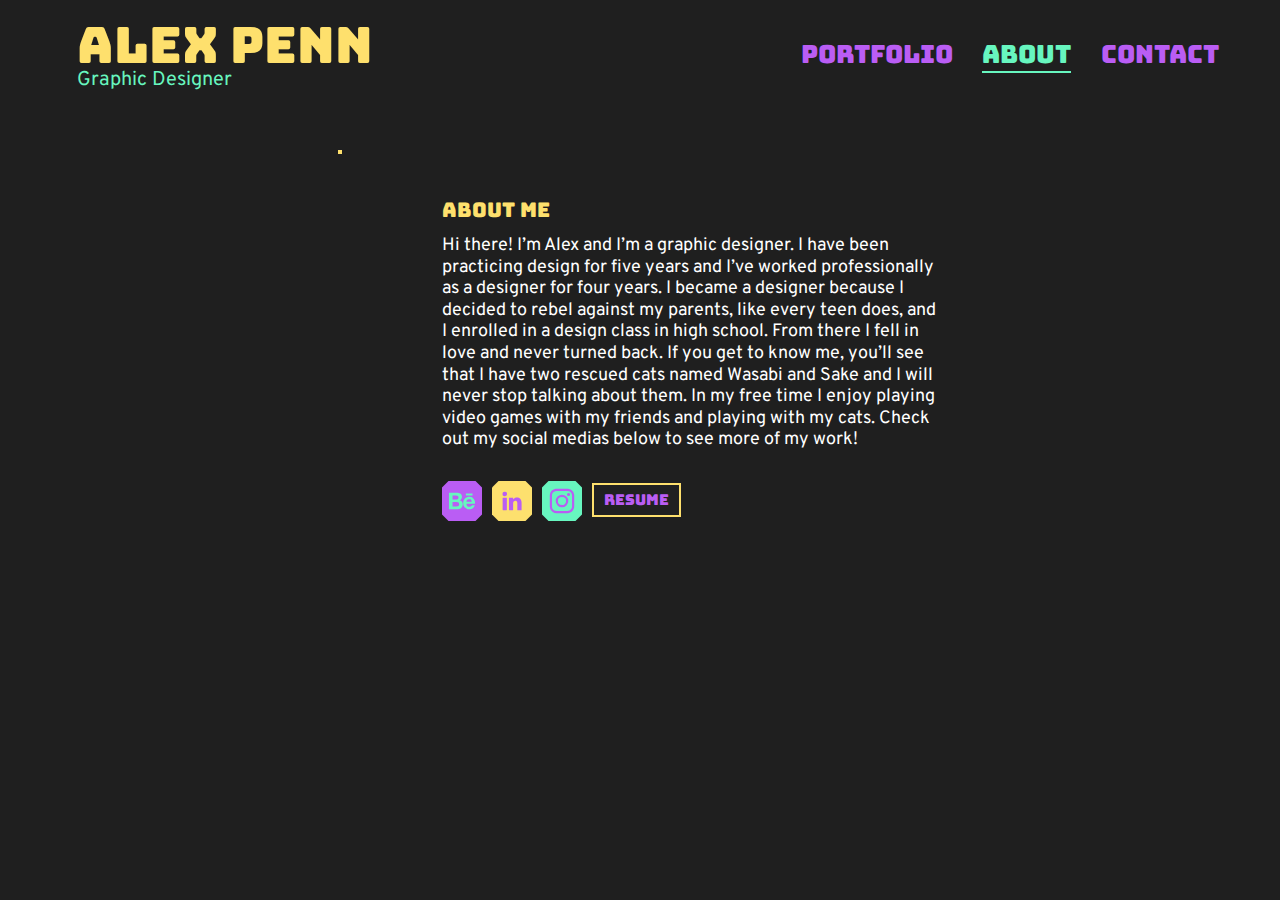
==== about.html @ f82e5ff7 "Update about.html" ====
<!DOCTYPE html>
<html lang="en">
<head>
    <meta charset="UTF-8">
    <meta name="viewport" content="width=device-width, initial-scale=1.0">
    <link rel="stylesheet" href="/scss/style.css">
    <link rel="stylesheet" href="/scss/main.css">
    <link rel="stylesheet" href="/scss/about.css">
    <link rel="icon" href="/assets/favicon.svg">


    <link href="/fonts/gomarice_no_continue.ttf" rel="stylesheet">
    <link href="https://fonts.googleapis.com/css?family=Overpass:300,400&display=swap" rel="stylesheet">
    <link href="https://fonts.googleapis.com/css?family=Bungee&display=swap" rel="stylesheet">

    <title>Alex Penn</title>
</head>
<body>
   
      
        <!-- <div class="circles"><img src="/assets/circles-2.svg" alt=""></div> -->
    <!-- <div class="side-circles"><img src="/assets/side-circles.svg" alt=""></div> -->

    
        <main>
            
            <div class="header">
                <div class="nav">
                    <div class="name">
                        <a class="home" href="index.html">
                            <h1>Alex Penn</h1>
                            <h3>Graphic Designer</h3>
                        </a>
                     
                    </div>
    
                        <div class="nav-buttons">
                            <a class="portfolio-button" href="index.html">Portfolio</a>
    
                            <a class="about-button active-page" href="about.html">About</a>
                   
                            <a class="contact-button" href="contact.html">Contact</a>
                        </div>
            </div>
            </div>

            <section class="about">
                <div class="my-face">
                <img src="/assets/My-Headshot.jpg" alt="">

                </div>
                <div class="about-container">
                    
                    <div class="text">
                        <h2>About Me</h2>
                        <p>Hi there! I’m Alex and I’m a graphic designer. I have been practicing design for five years and I’ve worked professionally as a designer for four years. I became a designer because I decided to rebel against my parents, like every teen does, and I enrolled in a design class in high school. From there I fell in love and never turned back. If you get to know me, you’ll see that I have two rescued cats named Wasabi and Sake and I will never stop talking about them. In my free time I enjoy playing video games with my friends and playing with my cats. Check out my social medias below to see more of my work!</p>
                    </div>

                    <div class="socials">
                        <a href="https://www.behance.net/alexrpenn" target="blank"><img src="/assets/SVG/behance.svg" alt=""></a>
                        <a href="https://www.linkedin.com/in/alexandra-penn-aa04b8159/" target="blank"><img src="/assets/SVG/linkedin.svg" alt=""></a>
                        <a href="https://www.instagram.com/alex_penn_does_art/" target="blank"><img src="/assets/SVG/insta.svg" alt=""></a>
                        
                            <a href="/portfolio/spring2020-resume.pdf" download>
                            <input class="resume" type="button" value="Resume">
                             </a>
                      </div>
                        
                    </div>
                </div>
            </section>
    
</body>
</html>
---- scss/style.css ----
/* http://meyerweb.com/eric/tools/css/reset/ 
   v2.0 | 20110126
   License: none (public domain)
*/
html, body, div, span, applet, object, iframe,
h1, h2, h3, h4, h5, h6, p, blockquote, pre,
a, abbr, acronym, address, big, cite, code,
del, dfn, em, img, ins, kbd, q, s, samp,
small, strike, strong, sub, sup, tt, var,
b, u, i, center,
dl, dt, dd, ol, ul, li,
fieldset, form, label, legend,
table, caption, tbody, tfoot, thead, tr, th, td,
article, aside, canvas, details, embed,
figure, figcaption, footer, header, hgroup,
menu, nav, output, ruby, section, summary,
time, mark, audio, video {
  margin: 0;
  padding: 0;
  border: 0;
  font-size: 100%;
  font: inherit;
  vertical-align: baseline;
}

/* HTML5 display-role reset for older browsers */
article, aside, details, figcaption, figure,
footer, header, hgroup, menu, nav, section {
  display: block;
}

body {
  line-height: 1;
}

ol, ul {
  list-style: none;
}

blockquote, q {
  quotes: none;
}

blockquote:before, blockquote:after,
q:before, q:after {
  content: '';
  content: none;
}

body {
  font-family: 'Courier New', Courier, monospace;
}

.about {
  width: 80vw;
  margin: 0 auto;
  margin-top: 150px;
  display: -webkit-box;
  display: -ms-flexbox;
  display: flex;
  -webkit-box-pack: center;
      -ms-flex-pack: center;
          justify-content: center;
}

@media (max-width: 885px) {
  .about {
    margin-top: 190px;
  }
}

@media (max-width: 600px) {
  .about {
    -webkit-box-orient: vertical;
    -webkit-box-direction: normal;
        -ms-flex-direction: column;
            flex-direction: column;
  }
}

.about .about-container {
  display: -webkit-box;
  display: -ms-flexbox;
  display: flex;
  -webkit-box-orient: vertical;
  -webkit-box-direction: normal;
      -ms-flex-direction: column;
          flex-direction: column;
  margin-left: 100px;
  margin-top: 50px;
  height: auto;
}

@media (max-width: 877px) {
  .about .about-container {
    margin-top: 0px;
    margin-left: 50px;
  }
}

@media (max-width: 600px) {
  .about .about-container {
    margin-top: 20px;
    margin-left: 0px;
  }
}

.about .about-container .text h2 {
  color: #FEE06D;
  font-family: "Bungee";
  padding-bottom: 15px;
  font-size: 20px;
}

.about .about-container .text p {
  color: white;
  font-family: "Overpass";
  width: 500px;
  line-height: 1.2em;
  font-size: 18px;
}

@media (max-width: 1000px) {
  .about .about-container .text p {
    font-size: 15px;
    width: 70%;
  }
}

@media (max-width: 770px) {
  .about .about-container .text p {
    width: 100%;
  }
}

.about img {
  display: block;
  width: auto;
  max-height: 500px;
  border: 2px solid #FEE06D;
}

@media (max-width: 600px) {
  .about img {
    height: 500px;
  }
}

@media (max-width: 350px) {
  .about img {
    height: 450px;
  }
}

.about .socials {
  padding-top: 20px;
  display: -webkit-box;
  display: -ms-flexbox;
  display: flex;
  -webkit-transition: .5s;
  transition: .5s;
}

.about .socials img {
  border: none;
  width: 40px;
  height: 40px;
  padding: 10px 10px 0px 0px;
  -webkit-transition: .5s;
  transition: .5s;
}

.about .socials img:hover {
  -webkit-transform: scale(1.2);
          transform: scale(1.2);
}

.about .resume {
  background-color: #212121;
  border: 2px solid #FEE06D;
  padding: 5px 10px;
  color: #BA5DF4;
  font-size: 15px;
  font-family: "Bungee";
  -webkit-transition: .5s;
  transition: .5s;
  margin-top: 12px;
}

.about .resume:hover {
  background-color: #fee06d;
}

.contact {
  width: 80vw;
  margin: 0 auto;
  margin-top: 150px;
  display: -webkit-box;
  display: -ms-flexbox;
  display: flex;
  -webkit-box-pack: center;
      -ms-flex-pack: center;
          justify-content: center;
}

@media (max-width: 885px) {
  .contact {
    margin-top: 190px;
    margin-bottom: 50px;
  }
}

.contact .contact-container h1 {
  color: #FEE06D;
  font-family: "Bungee";
  font-size: 20px;
}

.contact .contact-container form {
  display: -webkit-box;
  display: -ms-flexbox;
  display: flex;
  -webkit-box-orient: vertical;
  -webkit-box-direction: normal;
      -ms-flex-direction: column;
          flex-direction: column;
  width: 500px;
}

@media (max-width: 600px) {
  .contact .contact-container form {
    width: 80vw;
  }
}

.contact .contact-container form label {
  color: #67F6BF;
  font-family: "Bungee";
  padding-bottom: 7px;
  padding-top: 25px;
  font-size: 15px;
}

.contact .contact-container form input.plain, .contact .contact-container form textarea.plain {
  font-family: "Overpass";
  font-size: 15px;
  background-color: #212121;
  border: 2px solid #FEE06D;
  padding: 5px 10px;
  color: white;
}

.contact .contact-container form input.submit {
  background-color: #212121;
  border: 2px solid #FEE06D;
  padding: 5px 10px;
  color: #BA5DF4;
  font-size: 15px;
  font-family: "Bungee";
  -webkit-transition: .5s;
  transition: .5s;
}

.contact .contact-container form input.submit:hover {
  background-color: #fee06d;
}

.contact .contact-container form .submit-div {
  display: -webkit-box;
  display: -ms-flexbox;
  display: flex;
  -webkit-box-pack: end;
      -ms-flex-pack: end;
          justify-content: flex-end;
  margin-top: 25px;
}

body {
  background-color: #1F1F1F;
  height: 100vh;
  width: 100vw;
  position: relative;
}

body main {
  display: -webkit-box;
  display: -ms-flexbox;
  display: flex;
  -webkit-box-orient: vertical;
  -webkit-box-direction: normal;
      -ms-flex-direction: column;
          flex-direction: column;
}

body main .header {
  position: fixed;
  z-index: 1;
  padding-right: 6%;
  padding-left: 6%;
  background-color: #1F1F1F;
  width: 90vw;
  padding-bottom: 20px;
  padding-top: 20px;
}

@media (max-width: 700px) {
  body main .header {
    padding-right: 0px;
    padding-left: 0px;
  }
}

body main .header .nav {
  display: -webkit-box;
  display: -ms-flexbox;
  display: flex;
  -webkit-box-orient: horizontal;
  -webkit-box-direction: normal;
      -ms-flex-direction: row;
          flex-direction: row;
  -webkit-box-align: baseline;
      -ms-flex-align: baseline;
          align-items: baseline;
  -webkit-box-pack: justify;
      -ms-flex-pack: justify;
          justify-content: space-between;
}

@media (max-width: 700px) {
  body main .header .nav {
    -webkit-box-align: start;
        -ms-flex-align: start;
            align-items: flex-start;
  }
}

body main .header .nav .home {
  text-decoration: none;
}

body main .header .nav .name {
  display: -webkit-box;
  display: -ms-flexbox;
  display: flex;
  -webkit-box-orient: horizontal;
  -webkit-box-direction: normal;
      -ms-flex-direction: row;
          flex-direction: row;
  -webkit-box-align: baseline;
      -ms-flex-align: baseline;
          align-items: baseline;
}

@media (max-width: 1050px) {
  body main .header .nav .name {
    -webkit-box-orient: vertical;
    -webkit-box-direction: normal;
        -ms-flex-direction: column;
            flex-direction: column;
  }
}

body main .header .nav .name h1 {
  color: #FEE06D;
  font-size: 50px;
  font-family: "Bungee";
  padding-right: 15px;
}

@media (max-width: 880px) {
  body main .header .nav .name h1 {
    font-size: 55px;
  }
}

@media (max-width: 700px) {
  body main .header .nav .name h1 {
    font-size: 33px;
  }
}

body main .header .nav .name h3 {
  color: #67F6BF;
  font-family: "Overpass";
  font-size: 20px;
}

@media (max-width: 700px) {
  body main .header .nav .name h3 {
    font-size: 12px;
  }
}

body main .header .nav .nav-buttons {
  -webkit-box-flex: 0;
      -ms-flex: none;
          flex: none;
}

@media (max-width: 700px) {
  body main .header .nav .nav-buttons {
    display: -webkit-box;
    display: -ms-flexbox;
    display: flex;
    -webkit-box-orient: vertical;
    -webkit-box-direction: normal;
        -ms-flex-direction: column;
            flex-direction: column;
    -webkit-box-align: end;
        -ms-flex-align: end;
            align-items: flex-end;
  }
}

body main .header .nav .nav-buttons .active-page {
  color: #67F6BF;
  border-bottom: 2px solid #67F6BF;
}

body main .header .nav .nav-buttons a {
  font-family: "Bungee";
  text-decoration: none;
  color: #BA5DF4;
  font-size: 25px;
  margin: 0px 10px;
  -webkit-transition: .5s;
  transition: .5s;
}

body main .header .nav .nav-buttons a:hover, body main .header .nav .nav-buttons a:active {
  color: #67F6BF;
  border-bottom: 2px solid #67F6BF;
}

@media (max-width: 700px) {
  body main .header .nav .nav-buttons a {
    margin-bottom: 5px;
  }
}

body main .portfolio-content {
  margin: 0 auto;
  margin-top: 150px;
  padding: 20px;
  display: -webkit-box;
  display: -ms-flexbox;
  display: flex;
}

@media (max-width: 865px) {
  body main .portfolio-content {
    margin: 0 auto;
    margin-top: 190px;
  }
}

body main .portfolio-content .sectionHeaders {
  color: #BA5DF4;
  padding-left: 10px;
  font-family: 'Overpass';
  font-size: 15px;
  margin-top: 20px;
}

body main .portfolio-content ul .webProjects {
  display: -webkit-box;
  display: -ms-flexbox;
  display: flex;
  -webkit-box-orient: vertical;
  -webkit-box-direction: normal;
      -ms-flex-direction: column;
          flex-direction: column;
}

body main .portfolio-content ul .webProjects .webWork {
  display: -webkit-box;
  display: -ms-flexbox;
  display: flex;
  -webkit-box-orient: horizontal;
  -webkit-box-direction: normal;
      -ms-flex-direction: row;
          flex-direction: row;
}

body main .portfolio-content ul .identityProjects {
  display: -webkit-box;
  display: -ms-flexbox;
  display: flex;
}

body main .portfolio-content ul .miscProjects {
  display: -webkit-box;
  display: -ms-flexbox;
  display: flex;
}

body main .portfolio-content ul li {
  margin: 10px 10px 20px 10px;
  margin-bottom: 20px;
  -webkit-transition: .5s;
  transition: .5s;
  position: relative;
  cursor: pointer;
  overflow: hidden;
}

body main .portfolio-content ul li img {
  width: 400px;
  height: 400px;
  -webkit-transition: .5s;
  transition: .5s;
  position: relative;
  border: 2px solid #FEE06D;
}

@media (max-width: 1600px) {
  body main .portfolio-content ul li img {
    width: 250px;
    height: 250px;
  }
}

body main .portfolio-content ul li::before {
  position: absolute;
  content: "";
  top: 0;
  bottom: 0;
  left: 0;
  right: 0;
  height: 100%;
  width: 300px;
  opacity: 0;
  -webkit-transition: .5s ease;
  transition: .5s ease;
  background-color: black;
  z-index: 10;
  pointer-events: none;
}

body main .portfolio-content ul li:hover {
  -webkit-transform: scale(1.03);
          transform: scale(1.03);
}

body main .portfolio-content ul li:hover::before {
  opacity: .3;
}

body main .portfolio-content ul li:hover span {
  opacity: 1;
  -webkit-transform: none;
          transform: none;
}

body main .portfolio-content ul li a {
  display: block;
}

body main .portfolio-content ul li span {
  display: block;
  position: absolute;
  bottom: 5%;
  right: 5%;
  color: white;
  text-shadow: 1px 1px 2px grey;
  z-index: 100;
  font-size: 17px;
  opacity: 0;
  -webkit-transition: .5s;
  transition: .5s;
  -webkit-transform: translateX(50%);
          transform: translateX(50%);
  font-family: "Overpass";
}

.plainFont, .detailedFont {
  display: -webkit-box;
  display: -ms-flexbox;
  display: flex;
  -webkit-box-orient: horizontal;
  -webkit-box-direction: normal;
      -ms-flex-direction: row;
          flex-direction: row;
  width: 47.2%;
}

@media (max-width: 600px) {
  .plainFont, .detailedFont {
    -webkit-box-orient: vertical;
    -webkit-box-direction: normal;
        -ms-flex-direction: column;
            flex-direction: column;
    width: 100%;
  }
}

.plainFont img, .detailedFont img {
  margin-right: 10% !important;
  margin-bottom: 10% !important;
}

.inactive {
  opacity: 0%;
}

.vertical-imgs {
  -webkit-columns: 2;
          columns: 2;
}

.vertical-imgs img {
  width: 90%;
}
/*# sourceMappingURL=style.css.map */
---- scss/main.css ----
body {
  background-color: #1F1F1F;
  height: 100vh;
  width: 100vw;
  position: relative;
}

body main {
  display: -webkit-box;
  display: -ms-flexbox;
  display: flex;
  -webkit-box-orient: vertical;
  -webkit-box-direction: normal;
      -ms-flex-direction: column;
          flex-direction: column;
}

body main .header {
  position: fixed;
  z-index: 1;
  padding-right: 6%;
  padding-left: 6%;
  background-color: #1F1F1F;
  width: 90vw;
  padding-bottom: 20px;
  padding-top: 20px;
}

@media (max-width: 700px) {
  body main .header {
    margin: 0 auto;
  }
}

body main .header .nav {
  display: -webkit-box;
  display: -ms-flexbox;
  display: flex;
  -webkit-box-orient: horizontal;
  -webkit-box-direction: normal;
      -ms-flex-direction: row;
          flex-direction: row;
  -webkit-box-align: baseline;
      -ms-flex-align: baseline;
          align-items: baseline;
  -webkit-box-pack: justify;
      -ms-flex-pack: justify;
          justify-content: space-between;
}

@media (max-width: 700px) {
  body main .header .nav {
    -webkit-box-align: start;
        -ms-flex-align: start;
            align-items: flex-start;
    -webkit-box-pack: space-evenly;
        -ms-flex-pack: space-evenly;
            justify-content: space-evenly;
  }
}

body main .header .nav .home {
  text-decoration: none;
}

body main .header .nav .name {
  display: -webkit-box;
  display: -ms-flexbox;
  display: flex;
  -webkit-box-orient: horizontal;
  -webkit-box-direction: normal;
      -ms-flex-direction: row;
          flex-direction: row;
  -webkit-box-align: baseline;
      -ms-flex-align: baseline;
          align-items: baseline;
}

@media (max-width: 1050px) {
  body main .header .nav .name {
    -webkit-box-orient: vertical;
    -webkit-box-direction: normal;
        -ms-flex-direction: column;
            flex-direction: column;
  }
}

body main .header .nav .name h1 {
  color: #FEE06D;
  font-size: 50px;
  font-family: "Bungee";
  padding-right: 15px;
}

@media (max-width: 880px) {
  body main .header .nav .name h1 {
    font-size: 40px;
  }
}

@media (max-width: 700px) {
  body main .header .nav .name h1 {
    font-size: 33px;
    padding-right: 0px;
    width: 10%;
  }
}

body main .header .nav .name h3 {
  color: #67F6BF;
  font-family: "Overpass";
  font-size: 20px;
}

@media (max-width: 700px) {
  body main .header .nav .name h3 {
    font-size: 12px;
  }
}

body main .header .nav .nav-buttons {
  -webkit-box-flex: 0;
      -ms-flex: none;
          flex: none;
}

@media (max-width: 700px) {
  body main .header .nav .nav-buttons {
    display: -webkit-box;
    display: -ms-flexbox;
    display: flex;
    -webkit-box-orient: vertical;
    -webkit-box-direction: normal;
        -ms-flex-direction: column;
            flex-direction: column;
    -webkit-box-align: end;
        -ms-flex-align: end;
            align-items: flex-end;
  }
}

body main .header .nav .nav-buttons .active-page {
  color: #67F6BF;
  border-bottom: 2px solid #67F6BF;
}

body main .header .nav .nav-buttons a {
  font-family: "Bungee";
  text-decoration: none;
  color: #BA5DF4;
  font-size: 25px;
  margin: 0px 10px;
  -webkit-transition: .5s;
  transition: .5s;
}

body main .header .nav .nav-buttons a:hover, body main .header .nav .nav-buttons a:active {
  color: #67F6BF;
  border-bottom: 2px solid #67F6BF;
}

@media (max-width: 700px) {
  body main .header .nav .nav-buttons a {
    margin-bottom: 5px;
    font-size: 20px;
  }
}

body main .portfolio-content {
  margin: 0 auto;
  margin-top: 150px;
  padding: 20px;
  display: -webkit-box;
  display: -ms-flexbox;
  display: flex;
}

@media (max-width: 865px) {
  body main .portfolio-content {
    margin: 0 auto;
    margin-top: 190px;
  }
}

body main .portfolio-content .sectionHeaders {
  color: #BA5DF4;
  padding-left: 10px;
  font-family: 'Overpass';
  font-size: 15px;
  margin-top: 20px;
}

body main .portfolio-content ul .webProjects {
  display: -webkit-box;
  display: -ms-flexbox;
  display: flex;
  -webkit-box-orient: vertical;
  -webkit-box-direction: normal;
      -ms-flex-direction: column;
          flex-direction: column;
}

body main .portfolio-content ul .webProjects .webWork {
  display: -webkit-box;
  display: -ms-flexbox;
  display: flex;
  -webkit-box-orient: horizontal;
  -webkit-box-direction: normal;
      -ms-flex-direction: row;
          flex-direction: row;
}

@media (max-width: 700px) {
  body main .portfolio-content ul .webProjects .webWork {
    -webkit-box-orient: vertical;
    -webkit-box-direction: normal;
        -ms-flex-direction: column;
            flex-direction: column;
  }
}

body main .portfolio-content ul .identityProjects {
  display: -webkit-box;
  display: -ms-flexbox;
  display: flex;
}

@media (max-width: 700px) {
  body main .portfolio-content ul .identityProjects {
    -webkit-box-orient: vertical;
    -webkit-box-direction: normal;
        -ms-flex-direction: column;
            flex-direction: column;
  }
}

body main .portfolio-content ul .miscProjects {
  display: -webkit-box;
  display: -ms-flexbox;
  display: flex;
}

@media (max-width: 700px) {
  body main .portfolio-content ul .miscProjects {
    -webkit-box-orient: vertical;
    -webkit-box-direction: normal;
        -ms-flex-direction: column;
            flex-direction: column;
  }
}

body main .portfolio-content ul li {
  margin: 10px 10px 20px 10px;
  margin-bottom: 20px;
  -webkit-transition: .5s;
  transition: .5s;
  position: relative;
  cursor: pointer;
  overflow: hidden;
}

body main .portfolio-content ul li img {
  width: 400px;
  height: 400px;
  -webkit-transition: .5s;
  transition: .5s;
  position: relative;
  border: 2px solid #FEE06D;
}

@media (max-width: 1600px) {
  body main .portfolio-content ul li img {
    width: 250px;
    height: 250px;
  }
}

body main .portfolio-content ul li::before {
  position: absolute;
  content: "";
  top: 0;
  bottom: 0;
  left: 0;
  right: 0;
  height: 100%;
  width: 300px;
  opacity: 0;
  -webkit-transition: .5s ease;
  transition: .5s ease;
  background-color: black;
  z-index: 10;
  pointer-events: none;
}

body main .portfolio-content ul li:hover {
  -webkit-transform: scale(1.03);
          transform: scale(1.03);
}

body main .portfolio-content ul li:hover::before {
  opacity: .3;
}

body main .portfolio-content ul li:hover span {
  opacity: 1;
  -webkit-transform: none;
          transform: none;
}

body main .portfolio-content ul li a {
  display: block;
}

body main .portfolio-content ul li span {
  display: block;
  position: absolute;
  bottom: 5%;
  right: 5%;
  color: white;
  text-shadow: 1px 1px 2px grey;
  z-index: 100;
  font-size: 17px;
  opacity: 0;
  -webkit-transition: .5s;
  transition: .5s;
  -webkit-transform: translateX(50%);
          transform: translateX(50%);
  font-family: "Overpass";
}

.plainFont, .detailedFont {
  display: -webkit-box;
  display: -ms-flexbox;
  display: flex;
  -webkit-box-orient: horizontal;
  -webkit-box-direction: normal;
      -ms-flex-direction: row;
          flex-direction: row;
  width: 47.2%;
}

@media (max-width: 600px) {
  .plainFont, .detailedFont {
    -webkit-box-orient: vertical;
    -webkit-box-direction: normal;
        -ms-flex-direction: column;
            flex-direction: column;
    width: 100%;
  }
}

.plainFont img, .detailedFont img {
  margin-right: 10% !important;
  margin-bottom: 10% !important;
}

.inactive {
  opacity: 0%;
}

.vertical-imgs {
  -webkit-columns: 2;
          columns: 2;
}

.vertical-imgs img {
  width: 90%;
}
/*# sourceMappingURL=main.css.map */
---- scss/about.css ----
.about {
  width: 80vw;
  margin: 0 auto;
  margin-top: 150px;
  display: -webkit-box;
  display: -ms-flexbox;
  display: flex;
  -webkit-box-pack: center;
      -ms-flex-pack: center;
          justify-content: center;
}

@media (max-width: 885px) {
  .about {
    margin-top: 190px;
  }
}

@media (max-width: 600px) {
  .about {
    -webkit-box-orient: vertical;
    -webkit-box-direction: normal;
        -ms-flex-direction: column;
            flex-direction: column;
  }
}

.about .about-container {
  display: -webkit-box;
  display: -ms-flexbox;
  display: flex;
  -webkit-box-orient: vertical;
  -webkit-box-direction: normal;
      -ms-flex-direction: column;
          flex-direction: column;
  margin-left: 100px;
  margin-top: 50px;
  height: auto;
}

@media (max-width: 877px) {
  .about .about-container {
    margin-top: 0px;
    margin-left: 50px;
  }
}

@media (max-width: 600px) {
  .about .about-container {
    margin-top: 20px;
    margin-left: 0px;
  }
}

.about .about-container .text h2 {
  color: #FEE06D;
  font-family: "Bungee";
  padding-bottom: 15px;
  font-size: 20px;
}

.about .about-container .text p {
  color: white;
  font-family: "Overpass";
  width: 500px;
  line-height: 1.2em;
  font-size: 18px;
}

@media (max-width: 1000px) {
  .about .about-container .text p {
    font-size: 15px;
    width: 70%;
  }
}

@media (max-width: 770px) {
  .about .about-container .text p {
    width: 100%;
  }
}

.about img {
  display: block;
  width: auto;
  max-height: 500px;
  border: 2px solid #FEE06D;
}

@media (max-width: 600px) {
  .about img {
    height: 500px;
  }
}

@media (max-width: 450px) {
  .about img {
    width: 80vw;
    height: auto;
  }
}

.about .socials {
  padding-top: 20px;
  display: -webkit-box;
  display: -ms-flexbox;
  display: flex;
  -webkit-transition: .5s;
  transition: .5s;
}

@media (max-width: 700px) {
  .about .socials {
    margin-bottom: 30px;
  }
}

.about .socials img {
  border: none;
  width: 40px;
  height: 40px;
  padding: 10px 10px 0px 0px;
  -webkit-transition: .5s;
  transition: .5s;
}

.about .socials img:hover {
  -webkit-transform: scale(1.2);
          transform: scale(1.2);
}

.about .resume {
  background-color: #212121;
  border: 2px solid #FEE06D;
  padding: 5px 10px;
  color: #BA5DF4;
  font-size: 15px;
  font-family: "Bungee";
  -webkit-transition: .5s;
  transition: .5s;
  margin-top: 12px;
}

.about .resume:hover {
  background-color: #fee06d;
}
/*# sourceMappingURL=about.css.map */
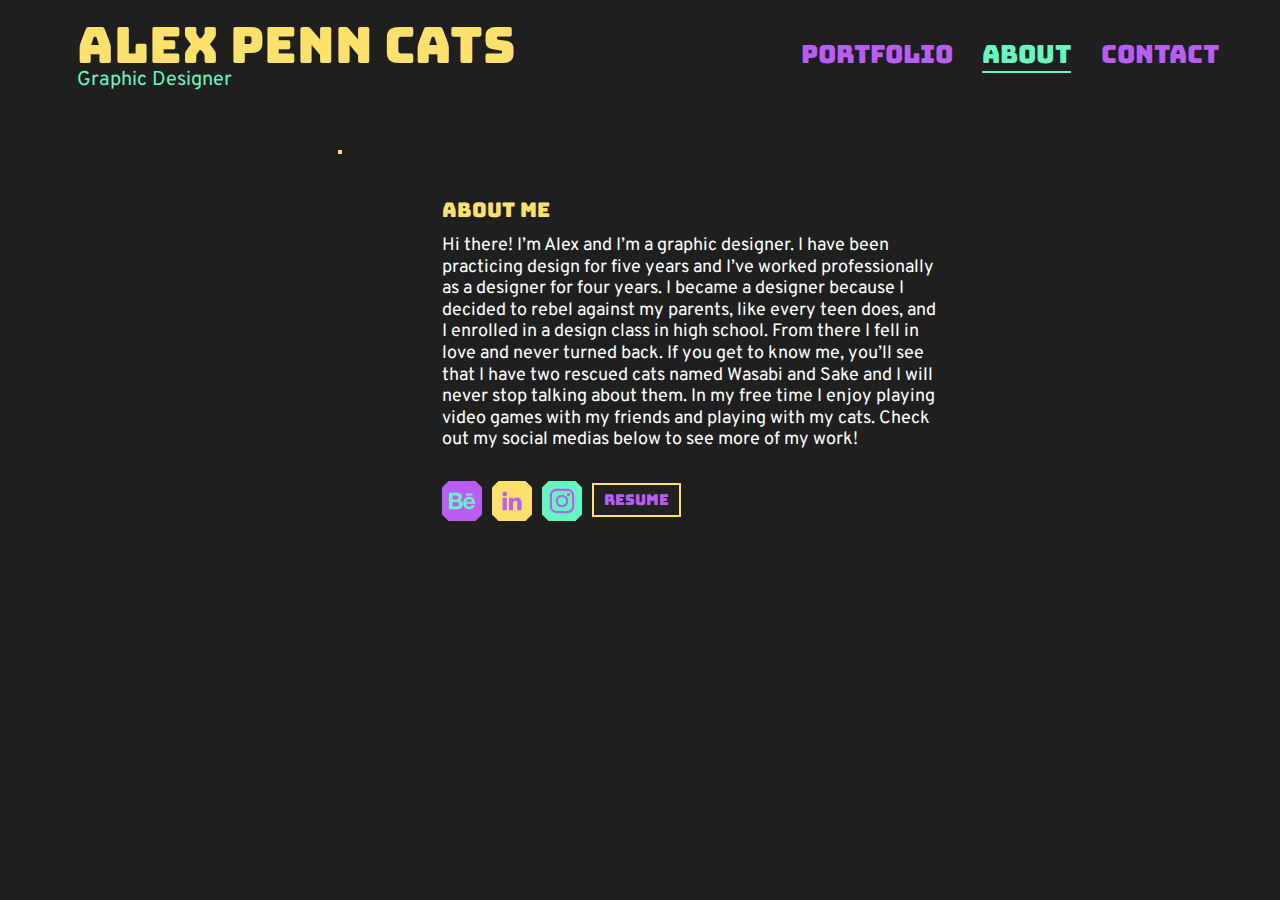
==== commit 05085dc5: "Update about.html" ====
--- a/about.html
+++ b/about.html
@@ -3,10 +3,10 @@
 <head>
     <meta charset="UTF-8">
     <meta name="viewport" content="width=device-width, initial-scale=1.0">
-    <link rel="stylesheet" href="/scss/style.css">
-    <link rel="stylesheet" href="/scss/main.css">
-    <link rel="stylesheet" href="/scss/about.css">
-    <link rel="icon" href="/assets/favicon.svg">
+    <link rel="stylesheet" href="scss/style.css">
+    <link rel="stylesheet" href="scss/main.css">
+    <link rel="stylesheet" href="scss/about.css">
+    <link rel="icon" href="assets/favicon.svg">
 
 
     <link href="/fonts/gomarice_no_continue.ttf" rel="stylesheet">
@@ -28,7 +28,7 @@
                 <div class="nav">
                     <div class="name">
                         <a class="home" href="index.html">
-                            <h1>Alex Penn</h1>
+                            <h1>Alex Penn cats</h1>
                             <h3>Graphic Designer</h3>
                         </a>
                      
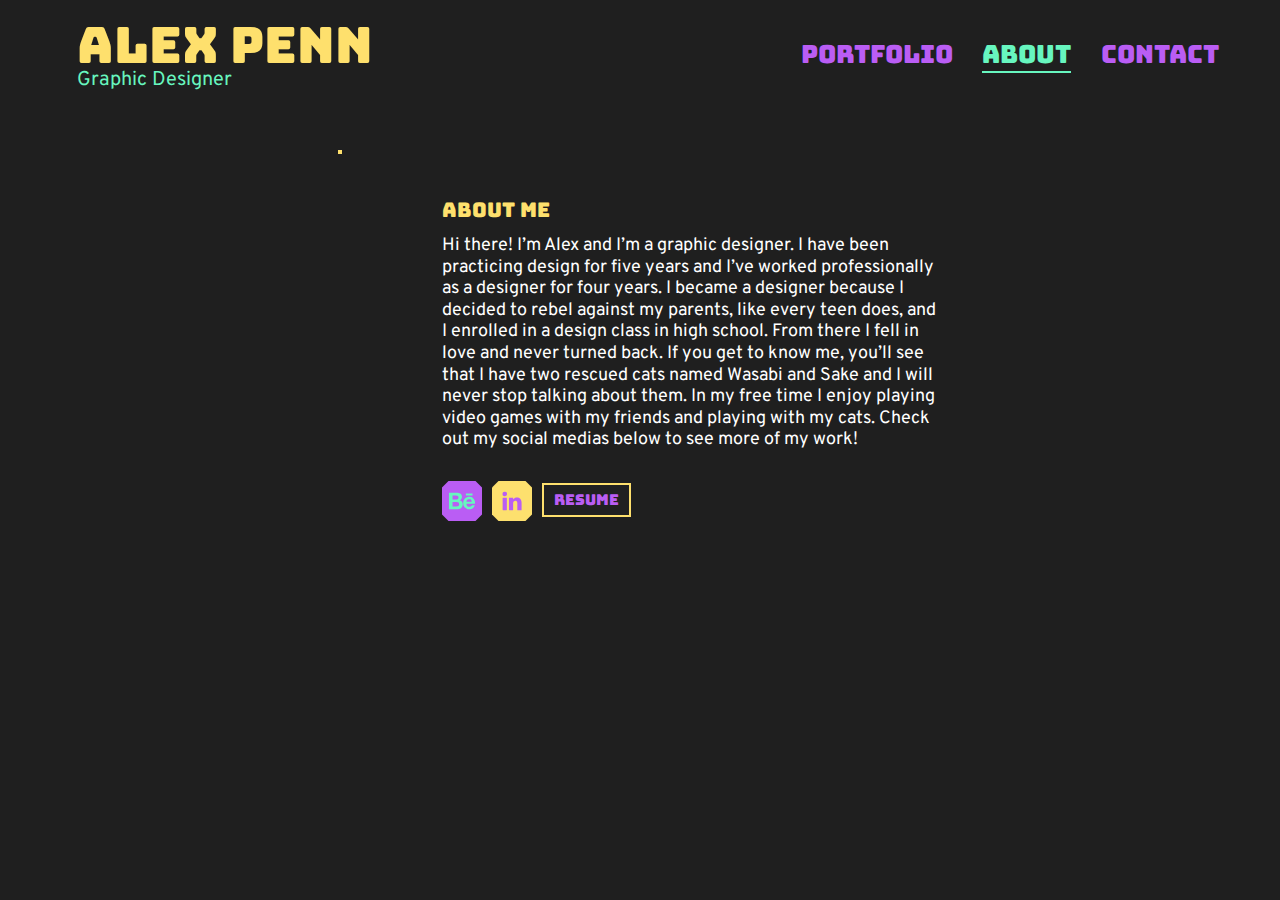
==== commit 68dd19b3: "UPDATED WEBSITE" ====
--- a/about.html
+++ b/about.html
@@ -9,7 +9,7 @@
     <link rel="icon" href="assets/favicon.svg">
 
 
-    <link href="/fonts/gomarice_no_continue.ttf" rel="stylesheet">
+    <link href="fonts/gomarice_no_continue.ttf" rel="stylesheet">
     <link href="https://fonts.googleapis.com/css?family=Overpass:300,400&display=swap" rel="stylesheet">
     <link href="https://fonts.googleapis.com/css?family=Bungee&display=swap" rel="stylesheet">
 
@@ -28,7 +28,7 @@
                 <div class="nav">
                     <div class="name">
                         <a class="home" href="index.html">
-                            <h1>Alex Penn cats</h1>
+                            <h1>Alex Penn</h1>
                             <h3>Graphic Designer</h3>
                         </a>
                      
@@ -46,7 +46,7 @@
 
             <section class="about">
                 <div class="my-face">
-                <img src="/assets/My-Headshot.jpg" alt="">
+                <img src="assets/My-Headshot.jpg" alt="">
 
                 </div>
                 <div class="about-container">
@@ -57,11 +57,11 @@
                     </div>
 
                     <div class="socials">
-                        <a href="https://www.behance.net/alexrpenn" target="blank"><img src="/assets/SVG/behance.svg" alt=""></a>
-                        <a href="https://www.linkedin.com/in/alexandra-penn-aa04b8159/" target="blank"><img src="/assets/SVG/linkedin.svg" alt=""></a>
-                        <a href="https://www.instagram.com/alex_penn_does_art/" target="blank"><img src="/assets/SVG/insta.svg" alt=""></a>
+                        <a href="https://www.behance.net/alexrpenn" target="blank"><img src="assets/SVG/behance.svg" alt=""></a>
+                        <a href="https://www.linkedin.com/in/alexandra-penn-aa04b8159/" target="blank"><img src="assets/SVG/linkedin.svg" alt=""></a>
+                        <!-- <a href="https://www.instagram.com/alex_penn_does_art/" target="blank"><img src="assets/SVG/insta.svg" alt=""></a> -->
                         
-                            <a href="/portfolio/spring2020-resume.pdf" download>
+                            <a href="portfolio/PennAlexandra_Resume.pdf" download>
                             <input class="resume" type="button" value="Resume">
                              </a>
                       </div>
@@ -71,4 +71,4 @@
             </section>
     
 </body>
-</html>
+</html>--- a/scss/style.css
+++ b/scss/style.css
@@ -146,9 +146,10 @@
   }
 }
 
-@media (max-width: 350px) {
+@media (max-width: 450px) {
   .about img {
-    height: 450px;
+    width: 80vw;
+    height: auto;
   }
 }
 
@@ -159,6 +160,12 @@
   display: flex;
   -webkit-transition: .5s;
   transition: .5s;
+}
+
+@media (max-width: 700px) {
+  .about .socials {
+    margin-bottom: 30px;
+  }
 }
 
 .about .socials img {
@@ -305,8 +312,7 @@
 
 @media (max-width: 700px) {
   body main .header {
-    padding-right: 0px;
-    padding-left: 0px;
+    margin: 0 auto;
   }
 }
 
@@ -331,6 +337,9 @@
     -webkit-box-align: start;
         -ms-flex-align: start;
             align-items: flex-start;
+    -webkit-box-pack: space-evenly;
+        -ms-flex-pack: space-evenly;
+            justify-content: space-evenly;
   }
 }
 
@@ -369,13 +378,15 @@
 
 @media (max-width: 880px) {
   body main .header .nav .name h1 {
-    font-size: 55px;
+    font-size: 40px;
   }
 }
 
 @media (max-width: 700px) {
   body main .header .nav .name h1 {
     font-size: 33px;
+    padding-right: 0px;
+    width: 10%;
   }
 }
 
@@ -435,6 +446,7 @@
 @media (max-width: 700px) {
   body main .header .nav .nav-buttons a {
     margin-bottom: 5px;
+    font-size: 20px;
   }
 }
 
@@ -482,16 +494,43 @@
           flex-direction: row;
 }
 
+@media (max-width: 700px) {
+  body main .portfolio-content ul .webProjects .webWork {
+    -webkit-box-orient: vertical;
+    -webkit-box-direction: normal;
+        -ms-flex-direction: column;
+            flex-direction: column;
+  }
+}
+
 body main .portfolio-content ul .identityProjects {
   display: -webkit-box;
   display: -ms-flexbox;
   display: flex;
 }
 
+@media (max-width: 700px) {
+  body main .portfolio-content ul .identityProjects {
+    -webkit-box-orient: vertical;
+    -webkit-box-direction: normal;
+        -ms-flex-direction: column;
+            flex-direction: column;
+  }
+}
+
 body main .portfolio-content ul .miscProjects {
   display: -webkit-box;
   display: -ms-flexbox;
   display: flex;
+}
+
+@media (max-width: 700px) {
+  body main .portfolio-content ul .miscProjects {
+    -webkit-box-orient: vertical;
+    -webkit-box-direction: normal;
+        -ms-flex-direction: column;
+            flex-direction: column;
+  }
 }
 
 body main .portfolio-content ul li {
@@ -543,7 +582,7 @@
 }
 
 body main .portfolio-content ul li:hover::before {
-  opacity: .3;
+  opacity: 0%;
 }
 
 body main .portfolio-content ul li:hover span {
@@ -611,4 +650,16 @@
 .vertical-imgs img {
   width: 90%;
 }
+
+.killme {
+  width: 800px !important;
+  height: 300px !important;
+}
+
+@media (max-width: 800px) {
+  .killme {
+    width: 250px !important;
+    height: 150px !important;
+  }
+}
 /*# sourceMappingURL=style.css.map */--- a/scss/main.css
+++ b/scss/main.css
@@ -298,7 +298,7 @@
 }
 
 body main .portfolio-content ul li:hover::before {
-  opacity: .3;
+  opacity: 0%;
 }
 
 body main .portfolio-content ul li:hover span {
@@ -366,4 +366,16 @@
 .vertical-imgs img {
   width: 90%;
 }
+
+.killme {
+  width: 800px !important;
+  height: 300px !important;
+}
+
+@media (max-width: 800px) {
+  .killme {
+    width: 250px !important;
+    height: 150px !important;
+  }
+}
 /*# sourceMappingURL=main.css.map */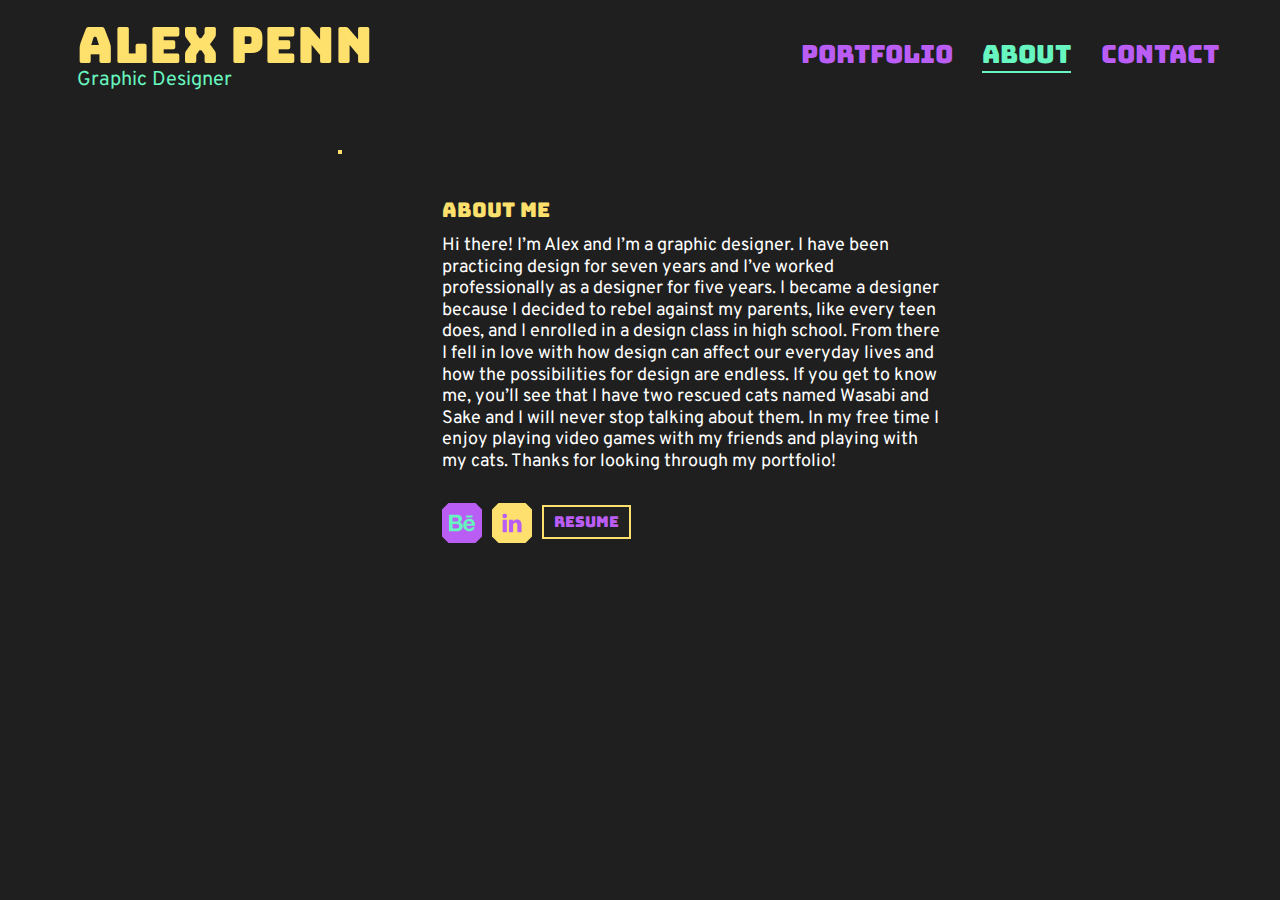
==== commit fd63dd07: "Add files via upload" ====
--- a/about.html
+++ b/about.html
@@ -53,7 +53,7 @@
                     
                     <div class="text">
                         <h2>About Me</h2>
-                        <p>Hi there! I’m Alex and I’m a graphic designer. I have been practicing design for five years and I’ve worked professionally as a designer for four years. I became a designer because I decided to rebel against my parents, like every teen does, and I enrolled in a design class in high school. From there I fell in love and never turned back. If you get to know me, you’ll see that I have two rescued cats named Wasabi and Sake and I will never stop talking about them. In my free time I enjoy playing video games with my friends and playing with my cats. Check out my social medias below to see more of my work!</p>
+                        <p>Hi there! I’m Alex and I’m a graphic designer. I have been practicing design for seven years and I’ve worked professionally as a designer for five years. I became a designer because I decided to rebel against my parents, like every teen does, and I enrolled in a design class in high school. From there I fell in love with how design can affect our everyday lives and how the possibilities for design are endless. If you get to know me, you’ll see that I have two rescued cats named Wasabi and Sake and I will never stop talking about them. In my free time I enjoy playing video games with my friends and playing with my cats. Thanks for looking through my portfolio! </p>
                     </div>
 
                     <div class="socials">
